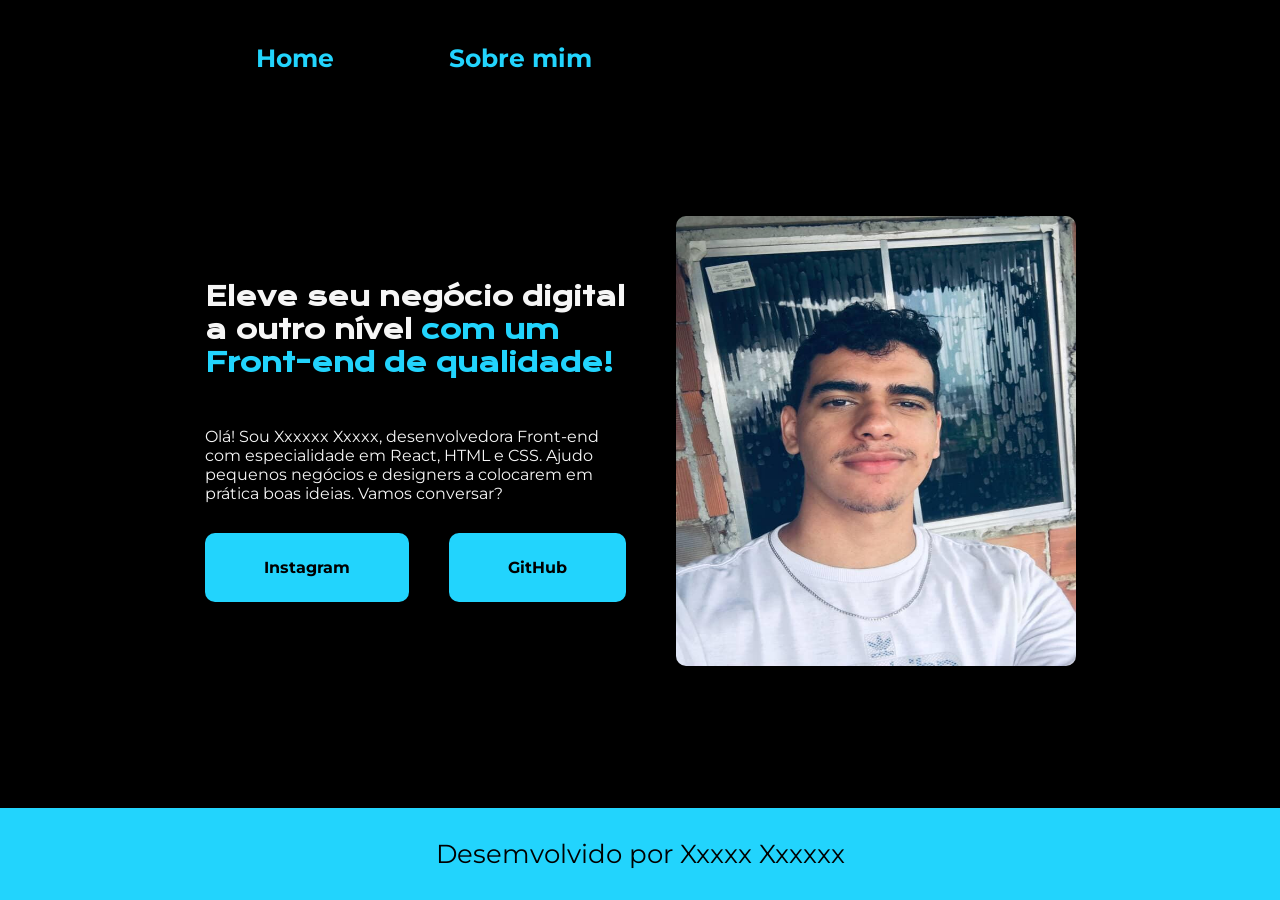
==== index.html @ 07c88fea "ALTERAÇÃO DO MAIN" ====
<!DOCTYPE html>
<html lang="en">
<head>
    <meta charset="UTF-8">
    <meta name="viewport" content="width=device-width, initial-scale=1.0">
    <title>Portifolio-Leonardo</title>
    <link rel="stylesheet" href="inicio.css">

</head>
<body>

    <header>

    <nav class="cabe"> 
        <a href="inicio.html" class="home">Home</a>
        <a href="sobre.html" class="sobre">Sobre mim</a> 
    </nav>

    </header>

    <main>

        <section class="texto">

            <h2 class="text">Eleve seu negócio digital <br>
             a outro nível <span> com um <br>Front-end de qualidade! </span></h2> <br>

            <p class="text2">
            Olá! Sou Xxxxxx Xxxxx, desenvolvedora Front-end <br>
             com especialidade em React, HTML e CSS. Ajudo <br>
              pequenos negócios e designers a colocarem em <br>
               prática boas ideias. Vamos conversar?</p>

            <section class="butt">

                <a href="https://www.instagram.com/instagram" target="_blank" class="bott1">Instagram</a>
                <a href="https://github.com" target="_blank" class="bott2">GitHub</a>

            </section>

          </section>

            <img class="eu" src="imagens/IMG_20260622_131613_237.jpg" alt="foto">

    </main>

    <footer class="roda">
        <p>Desemvolvido por Xxxxx Xxxxxx</p>
    </footer>
    
</body>
</html>
---- inicio.css ----
@import url('https://fonts.googleapis.com/css2?family=Montserrat:ital,wght@0,100..900;1,100..900&display=swap');
@import url('https://fonts.googleapis.com/css2?family=Krona+One&display=swap');

:root{
    --azul-marinho: #22D4FD;
    --branco-claro:#F6F6F6;
    --preto-escuro: #000000;
    --fontPrincipal: "Montserrat", sans-serif;
    --fontSegundario: "Krona One", sans-serif;
}

*{
    padding: 0;
    margin: 0;
    box-sizing: border-box;
}

body{
    background-color: var(--preto-escuro);
    min-height: 100vh;
    display: flex;
    flex-direction: column;
}

.cabe{
    color: var(--azul-marinho);
    display: flex;
    padding-top: 43px;
    padding-left: 20vw;
    gap: 115px;

    font-family: var(--fontPrincipal);
    font-size: 25px;
    font-weight: 400;

}

.home, .sobre{
color: var(--azul-marinho);
text-decoration: none;
font-weight: bold;
}

main{
    color: var(--branco-claro);
    display: flex;
    align-items: center;
    justify-content: center;
    gap: 50px;
    padding: 70px 36px;
    flex: 1;

}

.texto{
    display: flex;
    flex-direction: column;
}

.text{
    font-family: var(--fontSegundario);
    font-size: 26px;
    margin-bottom: 30px;
}

.text span{
    color: var(--azul-marinho);
}

.text2, .text3, .text4{
    font-family: var(--fontPrincipal);
    font-size: 16px;
    margin-bottom: 30px;
}

.butt{
    display: flex;
    gap: 40px;
}


.bott1, .bott2{
    background-color: var(--azul-marinho);
    color: var(--preto-escuro);
    padding: 25px 59px;
    text-decoration: none;
    border-radius: 10px;
    font-family: var(--fontPrincipal);
    font-weight: bold;
}

.roda{
    background-color: var(--azul-marinho);
    font-family: var(--fontPrincipal);
    padding: 30px;
    width: 100%;
    text-align: center;
    font-size: 26px;
    color: black;
}

.eu{
    display: flex;
    align-items: center;
    gap: 15px;
    width: 400px;
    height: 450px;
    border-radius: 10px;
    
}
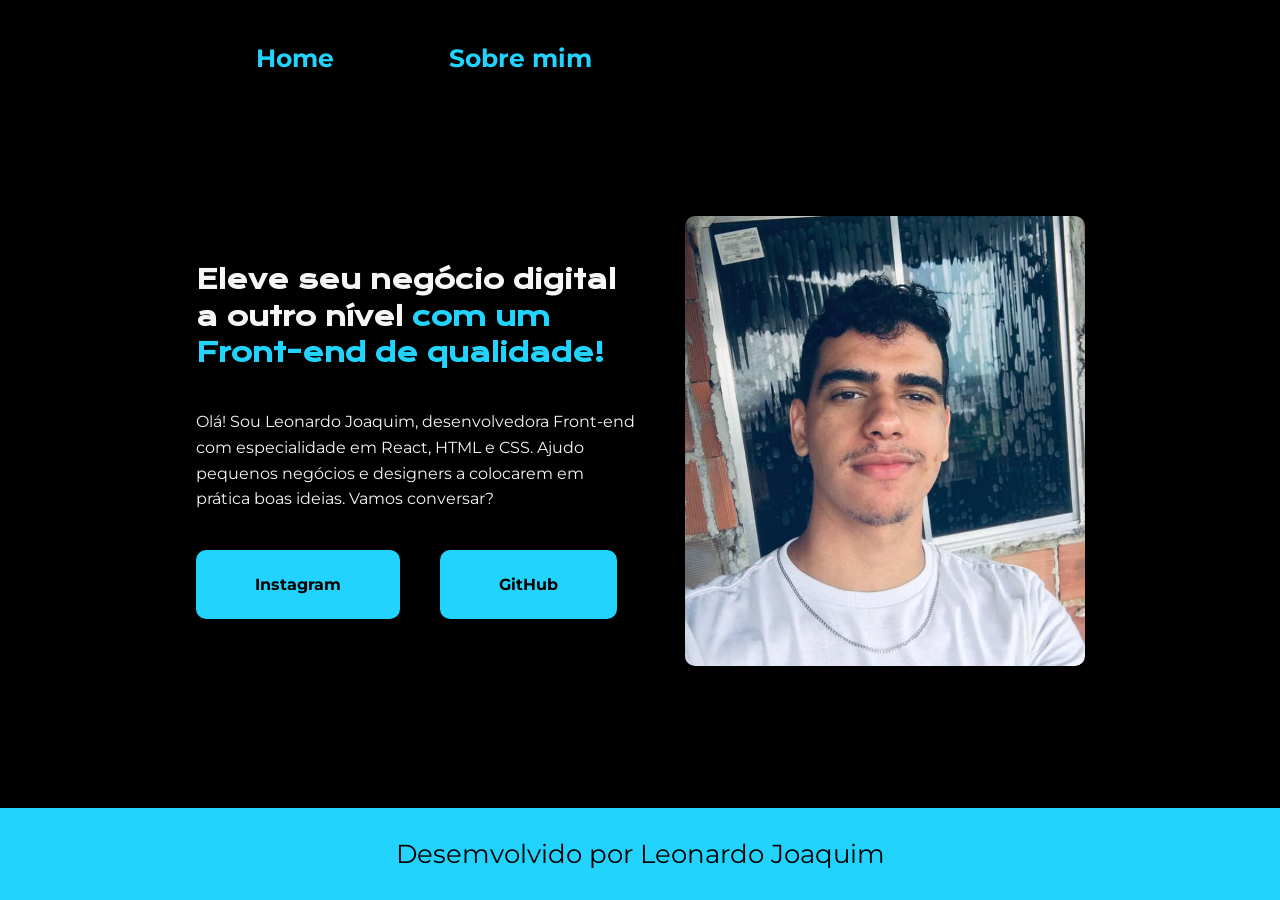
==== commit d7e23e46: "ATT DO CSS, MAIS UMA VEZ" ====
--- a/index.html
+++ b/index.html
@@ -12,7 +12,7 @@
     <header>
 
     <nav class="cabe"> 
-        <a href="inicio.html" class="home">Home</a>
+        <a href="index.html" class="home">Home</a>
         <a href="sobre.html" class="sobre">Sobre mim</a> 
     </nav>
 
@@ -23,13 +23,17 @@
         <section class="texto">
 
             <h2 class="text">Eleve seu negócio digital <br>
-             a outro nível <span> com um <br>Front-end de qualidade! </span></h2> <br>
+             a outro nível <span> com um <br>Front-end de qualidade! </span></h2>
+
+             <br>
 
             <p class="text2">
-            Olá! Sou Xxxxxx Xxxxx, desenvolvedora Front-end <br>
+            Olá! Sou Leonardo Joaquim, desenvolvedora Front-end <br>
              com especialidade em React, HTML e CSS. Ajudo <br>
               pequenos negócios e designers a colocarem em <br>
                prática boas ideias. Vamos conversar?</p>
+
+            <br>
 
             <section class="butt">
 
@@ -45,7 +49,7 @@
     </main>
 
     <footer class="roda">
-        <p>Desemvolvido por Xxxxx Xxxxxx</p>
+        <p>Desemvolvido por Leonardo Joaquim</p>
     </footer>
     
 </body>
--- a/inicio.css
+++ b/inicio.css
@@ -1,9 +1,9 @@
 @import url('https://fonts.googleapis.com/css2?family=Montserrat:ital,wght@0,100..900;1,100..900&display=swap');
 @import url('https://fonts.googleapis.com/css2?family=Krona+One&display=swap');
 
-:root{
+:root {
     --azul-marinho: #22D4FD;
-    --branco-claro:#F6F6F6;
+    --branco-claro: #F6F6F6;
     --preto-escuro: #000000;
     --fontPrincipal: "Montserrat", sans-serif;
     --fontSegundario: "Krona One", sans-serif;
@@ -15,14 +15,15 @@
     box-sizing: border-box;
 }
 
-body{
+body {
     background-color: var(--preto-escuro);
     min-height: 100vh;
     display: flex;
     flex-direction: column;
 }
 
-.cabe{
+/* MENU */
+.cabe {
     color: var(--azul-marinho);
     display: flex;
     padding-top: 43px;
@@ -32,16 +33,17 @@
     font-family: var(--fontPrincipal);
     font-size: 25px;
     font-weight: 400;
-
-}
-
-.home, .sobre{
-color: var(--azul-marinho);
-text-decoration: none;
-font-weight: bold;
-}
-
-main{
+}
+
+.home,
+.sobre {
+    color: var(--azul-marinho);
+    text-decoration: none;
+    font-weight: bold;
+}
+
+/* CONTEÚDO PRINCIPAL */
+main {
     color: var(--branco-claro);
     display: flex;
     align-items: center;
@@ -49,37 +51,65 @@
     gap: 50px;
     padding: 70px 36px;
     flex: 1;
-
-}
-
-.texto{
+}
+
+.texto {
     display: flex;
     flex-direction: column;
-}
-
-.text{
+    max-width: 650px;
+    gap: 0px; /* Altere este valor para aumentar ou diminuir o espaço entre todos os parágrafos ao mesmo tempo! */
+}
+
+.text {
     font-family: var(--fontSegundario);
     font-size: 26px;
-    margin-bottom: 30px;
-}
-
-.text span{
+    line-height: 1.4;
+    margin-top: 0;
+    margin-bottom: 20px; /* Margem negativa puxa o texto de baixo para mais perto */
+}
+
+
+.text span {
     color: var(--azul-marinho);
 }
 
-.text2, .text3, .text4{
+.text11{
+    font-family: var(--fontSegundario);
+    font-size: 26px;
+    line-height: 1.4;
+    margin-top: 0;
+    margin-bottom: 5px; /* Margem negativa puxa o texto de baixo para mais perto */
+}
+
+.text2{
     font-family: var(--fontPrincipal);
     font-size: 16px;
-    margin-bottom: 30px;
-}
-
-.butt{
+    margin-bottom: 20px;
+    line-height: 1.6;
+}
+
+.text3{
+     font-family: var(--fontPrincipal);
+    font-size: 16px;
+    margin-bottom: 5px;
+    line-height: 1.6;
+}
+
+.text4{
+     font-family: var(--fontPrincipal);
+    font-size: 16px;
+    margin-bottom: 0px;
+    line-height: 1.6;
+}
+
+/* BOTÕES */
+.butt {
     display: flex;
     gap: 40px;
 }
 
-
-.bott1, .bott2{
+.bott1,
+.bott2 {
     background-color: var(--azul-marinho);
     color: var(--preto-escuro);
     padding: 25px 59px;
@@ -89,7 +119,16 @@
     font-weight: bold;
 }
 
-.roda{
+/* IMAGEM */
+.eu {
+    width: 400px;
+    height: 450px;
+    object-fit: cover;
+    border-radius: 10px;
+}
+
+/* RODAPÉ */
+.roda {
     background-color: var(--azul-marinho);
     font-family: var(--fontPrincipal);
     padding: 30px;
@@ -99,12 +138,115 @@
     color: black;
 }
 
-.eu{
-    display: flex;
-    align-items: center;
-    gap: 15px;
-    width: 400px;
-    height: 450px;
-    border-radius: 10px;
-    
-}
+
+/* ================================= */
+/* RESPONSIVIDADE - CELULAR */
+/* ================================= */
+
+@media (max-width: 768px) {
+
+    /* MENU */
+    .cabe {
+        padding: 25px 20px;
+        justify-content: center;
+        gap: 40px;
+        font-size: 18px;
+    }
+
+    /* CONTEÚDO */
+    main {
+        flex-direction: column;
+        gap: 40px;
+        padding: 40px 20px;
+        text-align: center;
+    }
+
+    .texto {
+        width: 100%;
+        max-width: 500px;
+    }
+
+    /* TÍTULO */
+    .text {
+        font-size: 20px;
+        line-height: 1.5;
+        margin-bottom: 25px;
+    }
+
+    /* TEXTO */
+    .text2,
+    .text3,
+    .text4 {
+        font-size: 14px;
+        line-height: 1.6;
+        margin-bottom: 10px;
+    }
+
+    /* BOTÕES */
+    .butt {
+        justify-content: center;
+        gap: 15px;
+        flex-wrap: wrap;
+    }
+
+    .bott1,
+    .bott2 {
+        padding: 16px 25px;
+        font-size: 14px;
+    }
+
+    /* IMAGEM */
+    .eu {
+        width: 100%;
+        max-width: 300px;
+        height: auto;
+        aspect-ratio: 4 / 5;
+        object-fit: cover;
+    }
+
+    /* RODAPÉ */
+    .roda {
+        padding: 20px 15px;
+        font-size: 14px;
+    }
+}
+
+
+/* ================================= */
+/* CELULARES MUITO PEQUENOS */
+/* ================================= */
+
+@media (max-width: 400px) {
+
+    .cabe {
+        gap: 25px;
+        font-size: 16px;
+    }
+
+    main {
+        padding: 30px 15px;
+    }
+
+    .text {
+        font-size: 17px;
+    }
+
+    .text2,
+    .text3,
+    .text4 {
+        font-size: 13px;
+    }
+
+    .bott1,
+    .bott2 {
+        padding: 14px 20px;
+    }
+
+    .eu {
+        max-width: 250px;
+    }
+
+    .roda {
+        font-size: 12px;
+    }
+}
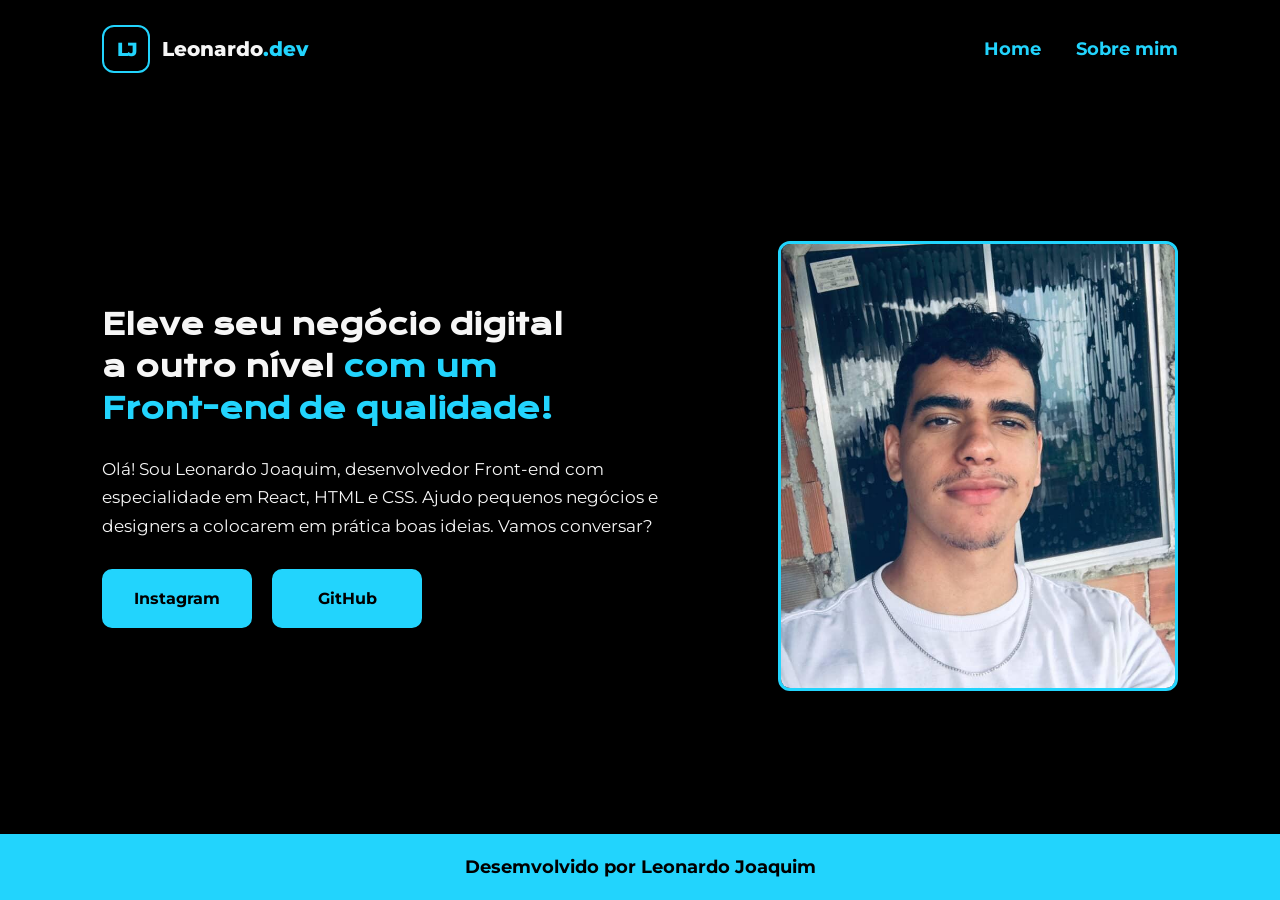
==== commit 8e9a7ef1: "APRIMORAMENTO DO PORT" ====
--- a/index.html
+++ b/index.html
@@ -11,42 +11,56 @@
 
     <header>
 
-    <nav class="cabe"> 
+
+    <nav class="cabe">
+    <a href="index.html" class="logo" aria-label="Leonardo Joaquim - Home">
+        <span class="logo-icone">LJ</span>
+        <span class="logo-nome">Leonardo<span class="destaque">.dev</span></span>
+    </a>
+
+    <div class="menu-links">
         <a href="index.html" class="home">Home</a>
-        <a href="sobre.html" class="sobre">Sobre mim</a> 
+        <a href="sobre.html" class="sobre">Sobre mim</a>
+    </div>
     </nav>
+
 
     </header>
 
-    <main>
+    
+<main>
+    <section class="texto">
 
-        <section class="texto">
+        <h2 class="text">
+            Eleve seu negócio digital <br>
+            a outro nível <span>com um <br>Front-end de qualidade!</span>
+        </h2>
 
-            <h2 class="text">Eleve seu negócio digital <br>
-             a outro nível <span> com um <br>Front-end de qualidade! </span></h2>
+        <p class="text2">
+            Olá! Sou Leonardo Joaquim, desenvolvedor Front-end
+            com especialidade em React, HTML e CSS. Ajudo
+            pequenos negócios e designers a colocarem em
+            prática boas ideias. Vamos conversar?
+        </p>
 
-             <br>
+        <section class="butt">
+            <a href="https://www.instagram.com/instagram"
+               target="_blank"
+               class="bott1">Instagram</a>
 
-            <p class="text2">
-            Olá! Sou Leonardo Joaquim, desenvolvedora Front-end <br>
-             com especialidade em React, HTML e CSS. Ajudo <br>
-              pequenos negócios e designers a colocarem em <br>
-               prática boas ideias. Vamos conversar?</p>
+            <a href="https://github.com"
+               target="_blank"
+               class="bott2">GitHub</a>
+        </section>
 
-            <br>
+    </section>
 
-            <section class="butt">
+    <img class="eu"
+         src="imagens/IMG_20260622_131613_237.jpg"
+         alt="Foto de Leonardo Joaquim">
 
-                <a href="https://www.instagram.com/instagram" target="_blank" class="bott1">Instagram</a>
-                <a href="https://github.com" target="_blank" class="bott2">GitHub</a>
+</main>
 
-            </section>
-
-          </section>
-
-            <img class="eu" src="imagens/IMG_20260622_131613_237.jpg" alt="foto">
-
-    </main>
 
     <footer class="roda">
         <p>Desemvolvido por Leonardo Joaquim</p>
--- a/inicio.css
+++ b/inicio.css
@@ -1,4 +1,4 @@
-@import url('https://fonts.googleapis.com/css2?family=Montserrat:ital,wght@0,100..900;1,100..900&display=swap');
+@import url('https://fonts.googleapis.com/css2?family=Montserrat:wght@400;700;800&display=swap');
 @import url('https://fonts.googleapis.com/css2?family=Krona+One&display=swap');
 
 :root {
@@ -9,237 +9,351 @@
     --fontSegundario: "Krona One", sans-serif;
 }
 
-*{
+* {
+    margin: 0;
     padding: 0;
-    margin: 0;
     box-sizing: border-box;
 }
 
 body {
     background-color: var(--preto-escuro);
+    color: var(--branco-claro);
     min-height: 100vh;
     display: flex;
     flex-direction: column;
+    font-family: var(--fontPrincipal);
+}
+
+/* CABEÇALHO */
+header {
+    width: 100%;
+}
+
+.cabe {
+    display: flex;
+    align-items: center;
+    justify-content: space-between;
+    padding: 25px 8%;
+    gap: 30px;
+}
+
+/* LOGO */
+.logo {
+    display: flex;
+    align-items: center;
+    gap: 12px;
+    text-decoration: none;
+    color: var(--branco-claro);
+    flex-shrink: 0;
+}
+
+.logo-icone {
+    display: flex;
+    align-items: center;
+    justify-content: center;
+    width: 48px;
+    height: 48px;
+    border: 2px solid var(--azul-marinho);
+    border-radius: 12px;
+    color: var(--azul-marinho);
+    font-size: 19px;
+    font-weight: 800;
+    letter-spacing: -2px;
+    transition: 0.3s;
+}
+
+.logo:hover .logo-icone {
+    background-color: var(--azul-marinho);
+    color: var(--preto-escuro);
+    transform: rotate(-5deg);
+}
+
+.logo-nome {
+    font-size: 20px;
+    font-weight: 800;
+}
+
+.destaque {
+    color: var(--azul-marinho);
 }
 
 /* MENU */
-.cabe {
-    color: var(--azul-marinho);
-    display: flex;
-    padding-top: 43px;
-    padding-left: 20vw;
-    gap: 115px;
-
-    font-family: var(--fontPrincipal);
-    font-size: 25px;
-    font-weight: 400;
+.menu-links {
+    display: flex;
+    align-items: center;
+    gap: 35px;
 }
 
 .home,
 .sobre {
     color: var(--azul-marinho);
     text-decoration: none;
-    font-weight: bold;
+    font-size: 18px;
+    font-weight: 700;
+    transition: color 0.3s;
+}
+
+.home:hover,
+.sobre:hover {
+    color: var(--branco-claro);
 }
 
 /* CONTEÚDO PRINCIPAL */
 main {
-    color: var(--branco-claro);
+    width: 100%;
+    max-width: 1400px;
+    margin: 0 auto;
+    padding: 60px 8%;
+    flex: 1;
     display: flex;
     align-items: center;
     justify-content: center;
-    gap: 50px;
-    padding: 70px 36px;
+    gap: 60px;
+    
+}
+
+.texto {
     flex: 1;
-}
-
-.texto {
+    min-width: 0;
+    max-width: 650px;
     display: flex;
     flex-direction: column;
-    max-width: 650px;
-    gap: 0px; /* Altere este valor para aumentar ou diminuir o espaço entre todos os parágrafos ao mesmo tempo! */
 }
 
 .text {
     font-family: var(--fontSegundario);
-    font-size: 26px;
-    line-height: 1.4;
-    margin-top: 0;
-    margin-bottom: 20px; /* Margem negativa puxa o texto de baixo para mais perto */
-}
-
+    font-size: clamp(22px, 2.2vw, 32px);
+    line-height: 1.5;
+    margin-bottom: 24px;
+}
 
 .text span {
     color: var(--azul-marinho);
 }
 
-.text11{
+.text11 {
     font-family: var(--fontSegundario);
-    font-size: 26px;
-    line-height: 1.4;
-    margin-top: 0;
-    margin-bottom: 5px; /* Margem negativa puxa o texto de baixo para mais perto */
-}
-
-.text2{
+    font-size: 30px;
+    line-height: 1.5;
+    margin-bottom: 20px;
+}
+
+.text2,
+.text3,
+.text4 {
     font-family: var(--fontPrincipal);
-    font-size: 16px;
-    margin-bottom: 20px;
-    line-height: 1.6;
-}
-
-.text3{
-     font-family: var(--fontPrincipal);
-    font-size: 16px;
-    margin-bottom: 5px;
-    line-height: 1.6;
-}
-
-.text4{
-     font-family: var(--fontPrincipal);
-    font-size: 16px;
-    margin-bottom: 0px;
-    line-height: 1.6;
+    font-size: 17px;
+    line-height: 1.7;
+    overflow-wrap: break-word;
+}
+
+.text2 {
+    margin-bottom: 28px;
+}
+
+.text3 {
+    margin-bottom: 18px;
+}
+
+.text4 {
+    margin-bottom: 28px;
 }
 
 /* BOTÕES */
 .butt {
     display: flex;
-    gap: 40px;
+    flex-wrap: wrap;
+    gap: 20px;
 }
 
 .bott1,
 .bott2 {
+    display: inline-flex;
+    justify-content: center;
+    align-items: center;
+    min-width: 150px;
+    padding: 18px 28px;
+    border: 2px solid var(--azul-marinho);
+    border-radius: 10px;
     background-color: var(--azul-marinho);
     color: var(--preto-escuro);
-    padding: 25px 59px;
     text-decoration: none;
-    border-radius: 10px;
     font-family: var(--fontPrincipal);
-    font-weight: bold;
-}
-
-/* IMAGEM */
+    font-weight: 700;
+    transition: 0.3s;
+}
+
+.bott1:hover,
+.bott2:hover {
+    background-color: transparent;
+    color: var(--azul-marinho);
+    transform: translateY(-3px);
+}
+
+/* FOTO */
 .eu {
-    width: 400px;
+    display: block;
+    flex: 0 1 400px;
+    width: 100%;
+    max-width: 400px;
     height: 450px;
     object-fit: cover;
-    border-radius: 10px;
+    object-position: center;
+    border: 3px solid var(--azul-marinho);
+    border-radius: 12px;
 }
 
 /* RODAPÉ */
 .roda {
+    width: 100%;
     background-color: var(--azul-marinho);
+    color: var(--preto-escuro);
     font-family: var(--fontPrincipal);
-    padding: 30px;
-    width: 100%;
+    padding: 22px 15px;
     text-align: center;
-    font-size: 26px;
-    color: black;
-}
-
-
-/* ================================= */
-/* RESPONSIVIDADE - CELULAR */
-/* ================================= */
-
+    font-size: 18px;
+    font-weight: 700;
+}
+
+
+/* TABLETS E CELULARES */
 @media (max-width: 768px) {
-
-    /* MENU */
     .cabe {
-        padding: 25px 20px;
-        justify-content: center;
-        gap: 40px;
-        font-size: 18px;
-    }
-
-    /* CONTEÚDO */
+        padding: 20px;
+        gap: 15px;
+    }
+
+    .logo {
+        gap: 8px;
+    }
+
+    .logo-icone {
+        width: 40px;
+        height: 40px;
+        font-size: 16px;
+    }
+
+    .logo-nome {
+        font-size: 16px;
+    }
+
+    .menu-links {
+        gap: 18px;
+    }
+
+    .home,
+    .sobre {
+        font-size: 15px;
+    }
+
     main {
         flex-direction: column;
-        gap: 40px;
-        padding: 40px 20px;
+        gap: 35px;
+        padding: 40px 24px;
         text-align: center;
     }
 
     .texto {
         width: 100%;
-        max-width: 500px;
-    }
-
-    /* TÍTULO */
+        max-width: 550px;
+        flex: none;
+    }
+
     .text {
-        font-size: 20px;
+        font-size: 23px;
         line-height: 1.5;
-        margin-bottom: 25px;
-    }
-
-    /* TEXTO */
+    }
+
+    .text11 {
+        font-size: 25px;
+    }
+
+    .text2,
+    .text3,
+    .text4 {
+        font-size: 15px;
+        line-height: 1.7;
+    }
+
+    .butt {
+        justify-content: center;
+        gap: 15px;
+    }
+
+    .bott1,
+    .bott2 {
+        min-width: 130px;
+        padding: 15px 22px;
+    }
+
+    .eu {
+        flex: none;
+        width: 100%;
+        max-width: 300px;
+        height: auto;
+        aspect-ratio: 4 / 5;
+    }
+
+    .roda {
+        font-size: 14px;
+        padding: 20px 15px;
+    }
+}
+
+/* CELULARES PEQUENOS */
+@media (max-width: 400px) {
+    .cabe {
+        padding: 18px 12px;
+        gap: 8px;
+    }
+
+    .logo {
+        gap: 6px;
+    }
+
+    .logo-icone {
+        width: 32px;
+        height: 32px;
+        font-size: 13px;
+    }
+
+    .logo-nome {
+        font-size: 13px;
+    }
+
+    .menu-links {
+        gap: 10px;
+    }
+
+    .home,
+    .sobre {
+        font-size: 12px;
+    }
+
+    main {
+        padding: 30px 16px;
+        gap: 28px;
+    }
+
+    .text {
+        font-size: 19px;
+    }
+
+    .text11 {
+        font-size: 22px;
+    }
+
     .text2,
     .text3,
     .text4 {
         font-size: 14px;
-        line-height: 1.6;
-        margin-bottom: 10px;
-    }
-
-    /* BOTÕES */
-    .butt {
-        justify-content: center;
-        gap: 15px;
-        flex-wrap: wrap;
     }
 
     .bott1,
     .bott2 {
-        padding: 16px 25px;
-        font-size: 14px;
-    }
-
-    /* IMAGEM */
-    .eu {
-        width: 100%;
-        max-width: 300px;
-        height: auto;
-        aspect-ratio: 4 / 5;
-        object-fit: cover;
-    }
-
-    /* RODAPÉ */
-    .roda {
-        padding: 20px 15px;
-        font-size: 14px;
-    }
-}
-
-
-/* ================================= */
-/* CELULARES MUITO PEQUENOS */
-/* ================================= */
-
-@media (max-width: 400px) {
-
-    .cabe {
-        gap: 25px;
-        font-size: 16px;
-    }
-
-    main {
-        padding: 30px 15px;
-    }
-
-    .text {
-        font-size: 17px;
-    }
-
-    .text2,
-    .text3,
-    .text4 {
+        min-width: 115px;
+        padding: 13px 16px;
         font-size: 13px;
-    }
-
-    .bott1,
-    .bott2 {
-        padding: 14px 20px;
     }
 
     .eu {
